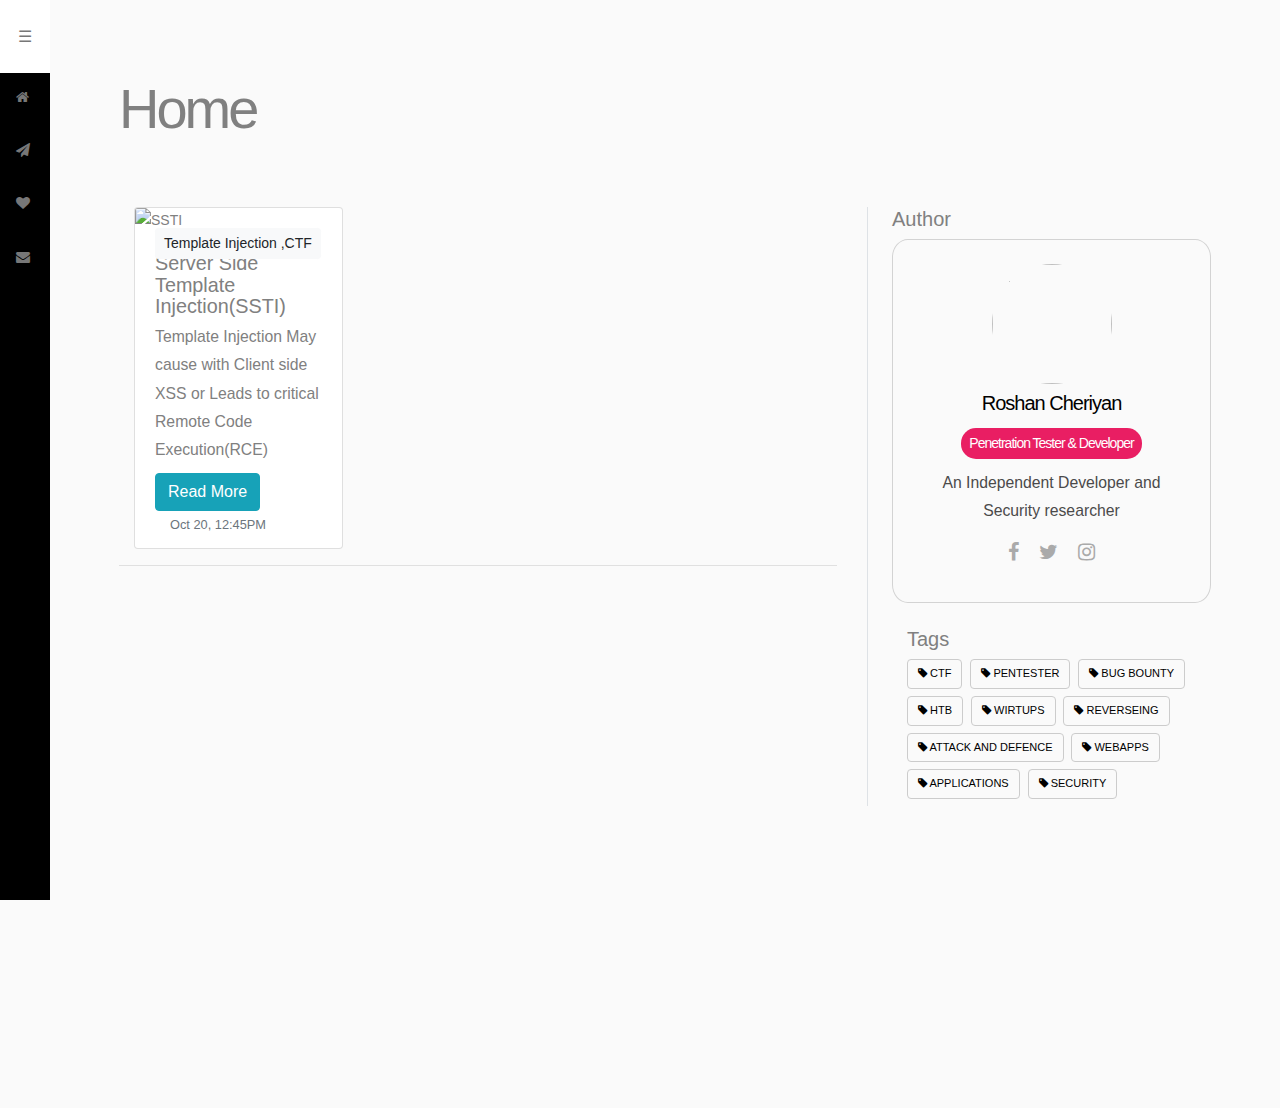
==== index.html @ 0d84dec9 "no the end" ====
<!DOCTYPE html>
<html lang="en">

<head>
    <meta charset="UTF-8">
    <meta name="viewport" content="width=device-width, initial-scale=1.0">
    <title>captain-noob.github.io</title>
    <link rel="stylesheet" href="https://stackpath.bootstrapcdn.com/font-awesome/4.7.0/css/font-awesome.min.css">
    <link rel="stylesheet" href="https://stackpath.bootstrapcdn.com/bootstrap/4.5.2/css/bootstrap.min.css">
    <link rel="stylesheet" href="style.css">
    <link rel="stylesheet" href="index.css">
</head>
<body>
    <div class="primary-nav">
        <button href="#" class="hamburger open-panel nav-toggle">
            <span class="screen-reader-text">Menu</span>
        </button>
        <nav role="navigation" class="menu" style="height: 900px;">
            <a href="#" class="logotype">captain<span>-noob</span></a>
            <div class="overflow-container">
                <ul class="menu-dropdown">
                    <li><a href="#">Home</a><span class="icon"><i class="fa fa-home"></i></span></li>
                    <li class="menu-hasdropdown">
                        <a href="#">Pages</a><span class="icon"><i class="fa fa-paper-plane"></i></span>
                        <label title="toggle menu" for="settings">
                            <span class="downarrow"><i class="fa fa-caret-down"></i></span>
                        </label>
                        <input type="checkbox" class="sub-menu-checkbox" id="settings" />
                        <ul class="sub-menu-dropdown">
                            <li><a href="">Page1</a></li>
                            <li><a href="">page2</a></li>
                            <li><a href="">page3</a></li>
                        </ul>
                    </li>
                    <li><a href="#">Portfolio</a><span class="icon"><i class="fa fa-heart"></i></span></li>
                    <li><a href="#">Contact</a><span class="icon"><i class="fa fa-envelope"></i></span></li>
                </ul>
            </div>
        </nav>
    </div>
    
    <div class="new-wrapper">
        <div id="main">
            <h1 class="ml-5 pt-3">Home</h1>
            <div id="main-contents">

                <div id="content" class="p-4 p-md-5 col-12">
                    <div class="row">
                        <hr>
                        <!-- main content  -->
                        <div class="col-md-8 col-lg-8 col-xl-8">
                            <div class="container">
                                <div class="row">

                                    <!-- //content begins  -->
                                    
                                  <div class="col-12 col-sm-6 col-md-6 col-lg-6  col-xl-4">
                                    <div class="card">
                                        <!-- //image  -->
                                      <img class="card-img" 
                                        src="https://www.we45.com/hubfs/SSTI_Injection_ArticleImage-1.jpg"
                                        alt="SSTI">
                                        <!-- image end  -->
                                      <div class="card-img-overlay">
                                            <!-- //catogary -->
                                            <a href="#" class="btn btn-light btn-sm">Template Injection ,CTF</a>
                                            <!-- //catogary end -->
                                      </div>
                                      <div class="card-body">
                                          <!-- title  -->
                                        <h4 class="card-title">Server Side Template Injection(SSTI)</h4>
                                        <!-- title ends  -->
                                        <!-- descrip -->
                                        <p class="card-text">
                                             Template Injection May cause with Client side XSS or Leads to critical Remote Code Execution(RCE)                                        </p>
                                        <!-- descrip -->
                                        <a href="pages/ssti.html" style="position: absolute;"><button class=" float-right mt-2 btn btn-info">Read More </button></a>
                                      </div>
                                      <div class="card-footer text-muted d-flex justify-content-between bg-transparent border-top-0">
                                          <!-- time  -->
                                        <div class="views  col-12 mt-3">Oct 20, 12:45PM</div> 
                                        <!-- time  -->
                                      </div>
                                    </div>
                                  </div>


                                  <!-- content ends here  -->
                                </div>
                              </div>
                            <div class="m-auto">
                                <hr>
                            </div>
                        </div>
                        <div class="col-md-4  col-lg-4 col-xl-4 ">

                            <div class="border-left pl-4">
                                <!-- author -->
                                <div class="mb-5">

                                    <h5>Author</h5>
                                    <div class="justify-content-center">
                                        <!-- //auther card  -->
                                        <!-- <center> -->
                                            <div class="auth col-12 p-4">
                                                <div class="image">
                                                    <img class=""
                                                        src="https://avatars1.githubusercontent.com/u/56505395?s=460&u=f366affe6ab1dbac50745b0856a464132de1344c&v=4"
                                                        alt="" srcset="">
                                                </div>
                                                <h2 class="mt-2 pb-1">Roshan Cheriyan<br></h2>
                                                <h2 ><span class="p-2">Penetration Tester & Developer</span></h2>
                                                <p>An Independent Developer and Security researcher</p>
                                                <span class="pt-2">
                                                    <ul>
                                                        <li><a href="https://www.facebook.com/roshan.cheriyan.9"><i class="fa fa-facebook" aria-hidden="true"></i></a></li>
                                                        <li><a href="https://twitter.com/captain__noob"><i class="fa fa-twitter" aria-hidden="true"></i></a></li>
                                                        <!-- <li><a href="#"><i class="fa fa-google-plus" aria-hidden="true"></i></a></li> -->
                                                        <!-- <li><a href="#"><i class="fa fa-linkedin" aria-hidden="true"></i></a></li> -->
                                                        <li><a href="https://www.instagram.com/__captain__noob/"><i class="fa fa-instagram" aria-hidden="true"></i></a></li>
                                                    </ul>
                                                </span>
                                            </div>
                                        <!-- </center> -->
                                        <!-- end  -->
                                    </div>
                                    <!-- author end  -->
                                    <!-- tag -->
                                    
                                    <div class="mb-5 mt-4 col-12">
                                        <h5>Tags</h5>
                                        <div class="tagcloud">
                                            <a href="#" class="tag-cloud-link"> <i class="fa fa-tag" aria-hidden="true"></i> CTF</a>
                                            <a href="#" class="tag-cloud-link"> <i class="fa fa-tag" aria-hidden="true"></i> Pentester</a>
                                            <a href="#" class="tag-cloud-link"> <i class="fa fa-tag" aria-hidden="true"></i> Bug Bounty</a>
                                            <a href="#" class="tag-cloud-link"> <i class="fa fa-tag" aria-hidden="true"></i> HTB</a>
                                            <a href="#" class="tag-cloud-link"> <i class="fa fa-tag" aria-hidden="true"></i> Wirtups</a>
                                            <a href="#" class="tag-cloud-link"> <i class="fa fa-tag"  aria-hidden="true"></i> Reverseing</a>
                                            <a href="#" class="tag-cloud-link"> <i class="fa fa-tag"  aria-hidden="true"></i> Attack And Defence</a>
                                            <a href="#" class="tag-cloud-link"> <i class="fa fa-tag"  aria-hidden="true"></i> WebApps</a>
                                            <a href="#" class="tag-cloud-link"> <i class="fa fa-tag"  aria-hidden="true"></i> Applications</a>
                                            <a href="#" class="tag-cloud-link"> <i class="fa fa-tag"  aria-hidden="true"></i> Security</a>
                                        </div>
                                        <!-- tag end  -->
                                    </div>
                                </div>

                                <!-- main content end  -->
                            </div>
                        </div>

                    </div>

                </div>

            </div>
            <script src="https://ajax.googleapis.com/ajax/libs/jquery/3.5.1/jquery.min.js"></script>
            <script src="script.js"></script>
</body>
</html>
---- style.css ----
body {
    font-family: 'Work Sans', sans-serif;
    margin: 0;
    background-color: #eee;
    /* font-family: "Poppins", Arial, sans-serif;
    font-size: 14px;
    line-height: 1.8;
    font-weight: normal;
    background: #fafafa;
    color: gray; */
  }
  
  /* Layout */
  
  #container {
    padding: 0;
    margin: 0;
    background-color: #fff;
  }
  
  #main {
    padding: 4% 1.5em;
    /* max-width: 75em; */
    max-width: 100%;
    margin: 0 auto;
    padding-top: 5%;
  }
  
  #header {
    padding: 1.5em;
    margin: 0 0 1em 0;
    background-color: #eee;
  }
  
  #footer {
    padding: 1.5em;
    margin: 2em 0 0 0;
    background-color: #eee;
  
  }
  
  
  /* Menu Styles */
  
  .primary-nav {
      position: fixed;
      z-index: 999;
  }
  
  .menu {
      position: relative;
  }
  
  .menu ul {
    margin: 0;
    padding: 0;
    list-style: none;
      
  }
  
  .open-panel {
    border: none;
    background-color:#fff;
    padding: 0;
  }
  
  .hamburger {
      background: #fff;
      position: relative;
      display: block;
      text-align: center;
      padding: 13px 0;
      width: 50px;
    height: 73px;
      left: 0;
    top: 0;
      z-index: 1000;
    cursor: pointer;
  }
  
  .hamburger:before {
      content:"\2630"; /* hamburger icon */
      display: block;
    color: #000;
    line-height: 32px;
    font-size: 16px;
  }
  
  .openNav .hamburger:before {
      content:"\2715"; /* close icon */
      display: block;
    color: #000;
    line-height: 32px;
    font-size: 16px;
  }
  
  .hamburger:hover:before {
    color: #777;
  }
  
  .primary-nav .menu li {
      position: relative;
  }
  
  .menu .icon {
      position: absolute;
      top: 12px;
      right: 10px;
      pointer-events: none;
    width: 24px;
    height: 24px;
    color: #fff;
  }
  
  .menu,
  .menu a,
  .menu a:visited {
    color: #aaa;
    text-decoration: none!important;
      position: relative;
  }
  
  .menu a {
    display: block;
    white-space: nowrap;
    padding: 1em;
    font-size: 14px;
  }
  
  .menu a:hover {
      color: #fff;
  }
  
  .menu {
      margin-bottom: 3em;
  }
  
  .menu-dropdown li .icon {
      color: #777;
  }
  
  .menu-dropdown li:hover .icon {
      color: #fff;
  }
  
  
  
  .menu label {
    margin-bottom: 0;
    display: block;
  }
  
  .menu label:hover {
    cursor: pointer;
  }
  
  .menu input[type="checkbox"] {
    display: none;
  }
  
  input#menu[type="checkbox"] {
    display: none;
  }
  
  
  
  
  
  
  .sub-menu-dropdown {
      display: none;
  }
  
  .new-wrapper {
      position: absolute;
      left: 50px;
    width: calc(100% - 50px);
    transition: transform .45s cubic-bezier(0.77, 0, 0.175, 1);
  }
  
  #menu:checked + ul.menu-dropdown {
      
          left: 0;
      -webkit-animation: all .45s cubic-bezier(0.77, 0, 0.175, 1);
              animation: all .45s cubic-bezier(0.77, 0, 0.175, 1);
  }
  
  .sub-menu-checkbox:checked + ul.sub-menu-dropdown {
      display: block!important;
      -webkit-animation: grow .45s cubic-bezier(0.77, 0, 0.175, 1);
              animation: grow .45s cubic-bezier(0.77, 0, 0.175, 1);
  }
  
  
  .openNav .new-wrapper {
    position: absolute;
    transform: translate3d(200px, 0, 0);
    width: calc(100% - 250px);
    transition: transform .45s cubic-bezier(0.77, 0, 0.175, 1);
  }
  
  
  .downarrow {
    background: transparent;
      position: absolute;
      right: 50px;
      top: 12px;
    color: #777;
    width: 24px;
    height: 24px;
    text-align: center;
    display: block;
  }
  
  .downarrow:hover {
    color: #fff;
  }
  
  .menu {
      position: absolute;
      display: block;
      left: -200px;
    top: 0;
      width: 250px;
    transition: all 0.45s cubic-bezier(0.77, 0, 0.175, 1);
    background-color: #000;
      z-index: 999;
  }
  
  .menu-dropdown {
    top: 0;
    overflow-y: auto;
  }
  
  .overflow-container {
    position: relative;
    height: calc(100vh - 73px)!important;
    overflow-y: auto;
    border-top: 73px solid #fff;
    z-index: -1;
    display:block;
  }
  
  .menu a.logotype {
    position: absolute!important;
    top: 11px;
    left: 55px;
    display: block;
    font-family: 'Work Sans', sans-serif;
    text-transform: uppercase;
    /* font-weight: 800; */
    color: #000;
    font-size: 21px;
    padding: 10px;
  }
  
  .menu a.logotype span {
    font-weight: 400;
  }
  
  .menu a.logotype:hover {
    color: #777;
  }
  
  .sub-menu-dropdown {
      background-color: #333;
  }
  
  .menu:hover {
      position: absolute;
      left: 0;
      top: 0;
  }
  
  .openNav .menu:hover {
      position: absolute;
      left: -200px;
      /* top 73px; */
  }
  
  .openNav .menu {
    /* top 73px; */
          transform: translate3d(200px, 0, 0);
      transition: transform .45s cubic-bezier(0.77, 0, 0.175, 1);
  }
      
      /* label.hamburger {
          display: none;
      } */
  
  
  
  
  
  
  
  
  
  
  
  
  
  /* look and feel only, not needed for core menu*/
  
  @-webkit-keyframes grow {
      
    0% {
      display: none;
      opacity: 0;
    }
    50% {
      display: block;
      opacity: 0.5;
    }
    100% {
      opacity: 1;
    }
      
  }
  
  @keyframes grow {
      
    0% {
      display: none;
      opacity: 0;
    }
    50% {
      display: block;
      opacity: 0.5;
    }
    100% {
      opacity: 1
    }
      
  }
  
  
  
  
  
  
  
  
  
  
  /* Text meant only for screen readers. */
  
  .screen-reader-text {
    clip: rect(1px, 1px, 1px, 1px);
    position: absolute !important;
    height: 1px;
    width: 1px;
    overflow: hidden;
  }
  
  .screen-reader-text:focus {
    background-color: #f1f1f1;
    border-radius: 3px;
    -webkit-box-shadow: 0 0 2px 2px rgba(0, 0, 0, 0.6);
            box-shadow: 0 0 2px 2px rgba(0, 0, 0, 0.6);
    clip: auto !important;
    color: #21759b;
    display: block;
    font-size: 14px;
    font-size: 0.875rem;
    /* font-weight: bold; */
    height: auto;
    left: 5px;
    line-height: normal;
    padding: 15px 23px 14px;
    text-decoration: none;
    top: 5px;
    width: auto;
    z-index: 100000;
    /* Above WP toolbar. */
  }
  
  
  
  
  
  
  
  
  
  
  
  /* Resposive Typography */
  
  
  body,
  button,
  input,
  select,
  optgroup,
  textarea {
    /* font-family: "Poppins", Arial, sans-serif; */
    font-size: 14px;
    line-height: 1.8;
    /* font-weight: normal; */
    background: #fafafa;
    color: gray;
  }
  
  h1, h2, h3, h4, h5, h6 {
      clear: both;
    /* font-weight: 800; */
  }
  
  dfn, cite, em, i {
      font-style: italic;
  }
  
  blockquote {
      margin: 0 1.5em;
  }
  
  address {
      margin: 0 0 1.5em;
  }
  
  pre {
      background: #eee;
      font-family: "Courier 10 Pitch", Courier, monospace;
      font-size: 15px;
      font-size: 0.9375rem;
      line-height: 1.6;
      margin-bottom: 1.6em;
      max-width: 100%;
      overflow: auto;
      padding: 1.6em;
  }
  
  code, kbd, tt, var {
      font-family: Monaco, Consolas, "Andale Mono", "DejaVu Sans Mono", monospace;
      font-size: 15px;
      font-size: 0.9375rem;
  }
  
  abbr, acronym {
      border-bottom: 1px dotted #666;
      cursor: help;
  }
  
  mark, ins {
      background: #fff9c0;
      text-decoration: none;
  }
  
  big {
      font-size: 125%;
  }
  
  .light {
      color:#ddd;
  }
  
  /* strong {
      /* font-weight: 600; */
  /* } */
  
  cite,
  em,
  i {
      font-style: italic;
  }
  
  p.big {
      font-size: 140%;
      line-height: 1.3em;
  }
  
  p.small {
      font-size: 80%;
      }
  
  blockquote {
      display:block;
      margin: 1em 20px;
      padding: 0 1em;
      position:relative;
  }
  
  /* blockquote:before {
  
  } */
  
  blockquote cite,
  blockquote em,
  blockquote i {
      font-style: italic;
  }
  
  abbr,
  acronym {
      border-bottom: 1px dotted #666;
      cursor: help;
  }
  
  sup,
  sub {
      height: 0;
      line-height: 1;
      vertical-align: baseline;
      position: relative;
  }
  
  sup {
      bottom: 1ex;
  }
  
  sub {
      top: .5ex;
  }
  
  
  p {
      font-size: 1em;
      margin: 0 0 2em 0;
  }
  
  article:last-of-type, p:last-of-type {
      margin-bottom: 0;
  }
  
  p.intro {
      font-size:1.25em;
      line-height: 1.5;
      /* font-weight:300; */
       margin: 0 0 1.5em 0;
  }
  
  h1, h2 {
      letter-spacing: -1px;
  }
  
  h1, .h1, h2, .h2, h3, .h3, h4, .h4 {
    margin: 0 0 0.5em 0;
    line-height: 1.1;
  }
  
  h1, .h1 {font-size: 2.074em;}
  
  h2, .h2 {font-size: 1.728em;}
  
  h3, .h3 {font-size: 1.44em;}
  
  h4, .h4 {font-size: 1.2em;}
  
  
  
  /* Medium Screen Typography - Scale: 1.333 Perfect Fourth (thanks http://type-scale.com/)  */
  
  @media screen and (min-width: 42em) {
  
      h1, .h1 { letter-spacing: -2px; }
  
      h1, .h1 {font-size: 3.157em;}
  
      h2, .h2 {font-size: 2.369em;}
  
      h3, .h3 {font-size: 1.777em;}
  
      h4, .h4 {font-size: 1.333em;}
  
      p { font-size:1.0625em; }
  
      p.intro { font-size:1.3em; }
  
  }
  
  
  /* Large Screen Typography  - Scale: 1.414 Augmented Fourth (thanks http://type-scale.com/)  */
  
  @media screen and (min-width: 72em) {
  
      h1 { letter-spacing: -3px; }
  
      h1, .h1 { margin-bottom: 0.35em; font-size: 3.998em; }
  
      h2, .h2  { font-size: 2.827em; }
  
      h3, .h3 { font-size: 1.999em; }
  
      h4, .h4 { font-size: 1.414em; }
  
      p { font-size:1.125em; }
  
      p.intro { font-size:1.4em; }
  
  }
  
  
  
  
/* //adding my  */
.auth{
    text-align:center;
    border: 1px solid lightgray;
    padding: 10px;
    border-radius: 5%;
    margin:0 auto;
    margin-right: 5%;
    /* transform:translate(-50%,-50%); */
  }
  .auth .image {
    width:120px;
    height:120px;
    margin:0 auto;
    border-radius:50%;
    overflow:hidden;
    
  }
  .auth .image img{
    height: 100%;
    width: 100%;
  }
  .auth h2{
    font-size: 20px;
    color: #000;
  }
  .auth h2 span{
    font-size: 14px;
    background:#e91e63;
    color:#fff;
    display:inline-block;
    padding:4px 10px;
    border-radius:15px;
  }

  .auth  p {
    color:#4b4a4a;
    text-align: center;
}
 .auth span {
  display:inline-flex;
}

  .auth  ul {
    margin:0;
    padding:0;
}

.auth ul li {
  list-style:none;
  float:left;
}

.auth  ul li a {
  display:block;
  color:#aaa;
  margin:0 10px;
  font-size:20px;
  transition:0.5s;
  text-align:center;
}
.auth ul li:hover a {
  color:#e91e63;
  transform:rotateY(360deg);
}  
#content {
    width: 100%;
    padding: 0;
    min-height: 100vh;
    -webkit-transition: all 0.3s;
    -o-transition: all 0.3s;
    transition: all 0.3s; 
}


.tagcloud a {
    text-transform: uppercase;
    display: inline-block;
    padding: 4px 10px;
    margin-bottom: 7px;
    margin-right: 4px;
    border-radius: 4px;
    color: #000;
    border: 1px solid #ccc;
    font-size: 11px; 
}
.tagcloud a:hover {
  border-color: #fc7fb2;
  background: #fc7fb2;
  color: #fff; 
  text-decoration : none;
}
---- index.css ----
.card-img {
    border-bottom-left-radius: 0px;
    border-bottom-right-radius: 0px;
  }
  
  .card-title {
    margin-bottom: 0.3rem;
  }
  
  .cat {
    display: inline-block;
    margin-bottom: 1rem;
  }
  
  .fa-users {
    margin-left: 1rem;
  }
  
  .card-footer {
    font-size: 0.8rem;
  }
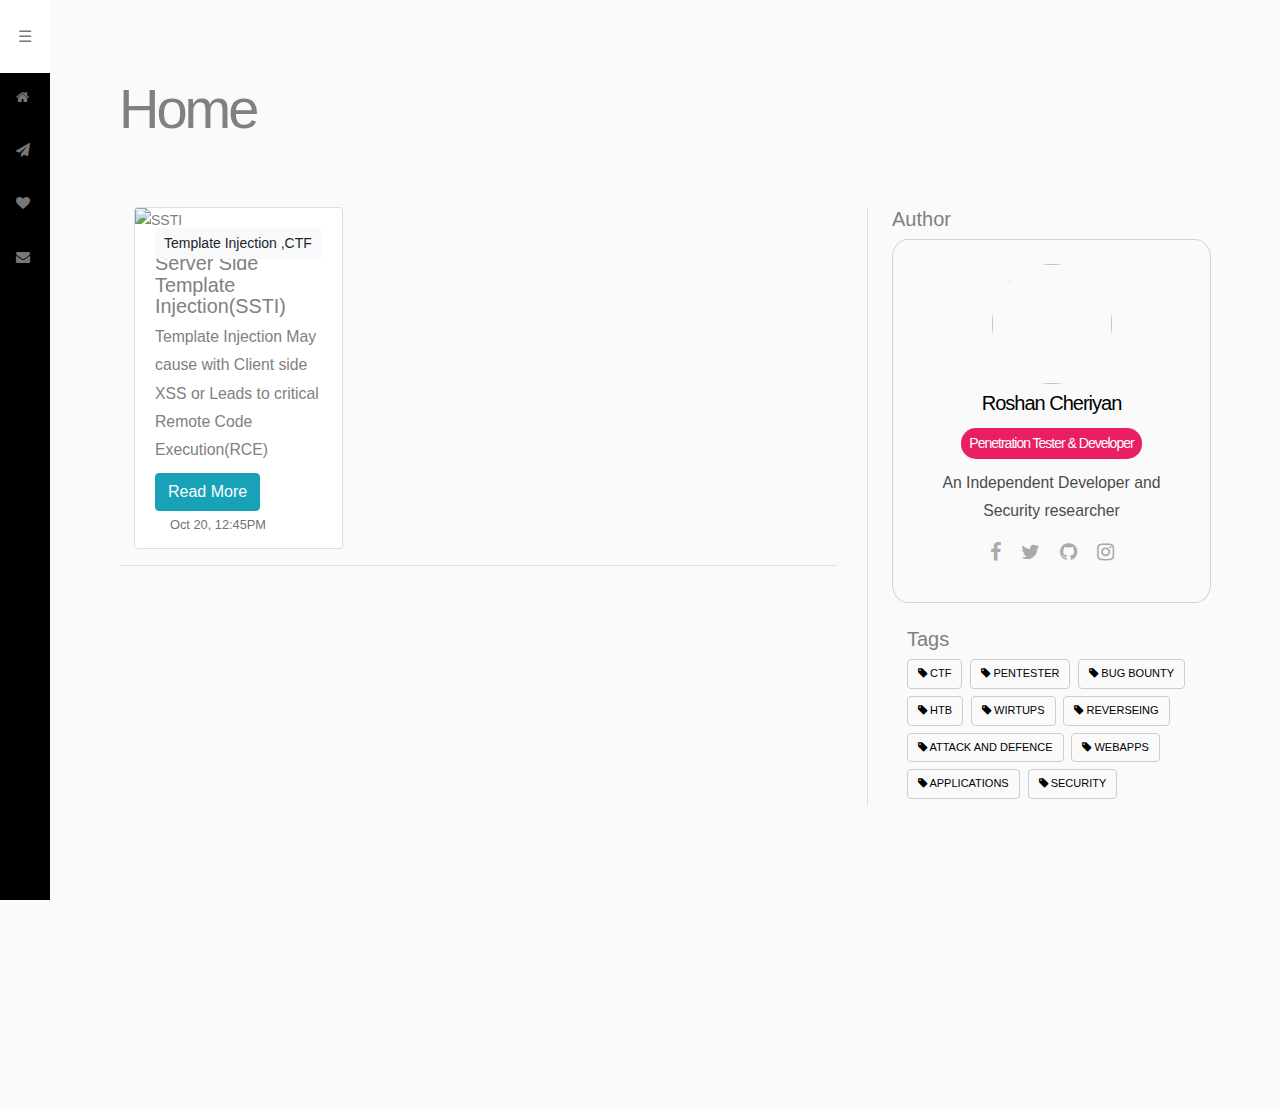
==== commit 03e3638f: "Signed-off-by: captain-noob <roshanqwerty51@gmail.com>" ====
--- a/index.html
+++ b/index.html
@@ -74,7 +74,7 @@
                                         <p class="card-text">
                                              Template Injection May cause with Client side XSS or Leads to critical Remote Code Execution(RCE)                                        </p>
                                         <!-- descrip -->
-                                        <a href="pages/ssti.html" style="position: absolute;"><button class=" float-right mt-2 btn btn-info">Read More </button></a>
+                                        <a href="pages/ssti.html" style="position: absolute;"><button class=" float-right mt-2 btn btn-info">Read More</button></a>
                                       </div>
                                       <div class="card-footer text-muted d-flex justify-content-between bg-transparent border-top-0">
                                           <!-- time  -->
@@ -115,7 +115,7 @@
                                                     <ul>
                                                         <li><a href="https://www.facebook.com/roshan.cheriyan.9"><i class="fa fa-facebook" aria-hidden="true"></i></a></li>
                                                         <li><a href="https://twitter.com/captain__noob"><i class="fa fa-twitter" aria-hidden="true"></i></a></li>
-                                                        <!-- <li><a href="#"><i class="fa fa-google-plus" aria-hidden="true"></i></a></li> -->
+                                                        <li><a href="https://github.com/captain-noob"><i class="fa fa-github" aria-hidden="true"></i></a></li>
                                                         <!-- <li><a href="#"><i class="fa fa-linkedin" aria-hidden="true"></i></a></li> -->
                                                         <li><a href="https://www.instagram.com/__captain__noob/"><i class="fa fa-instagram" aria-hidden="true"></i></a></li>
                                                     </ul>
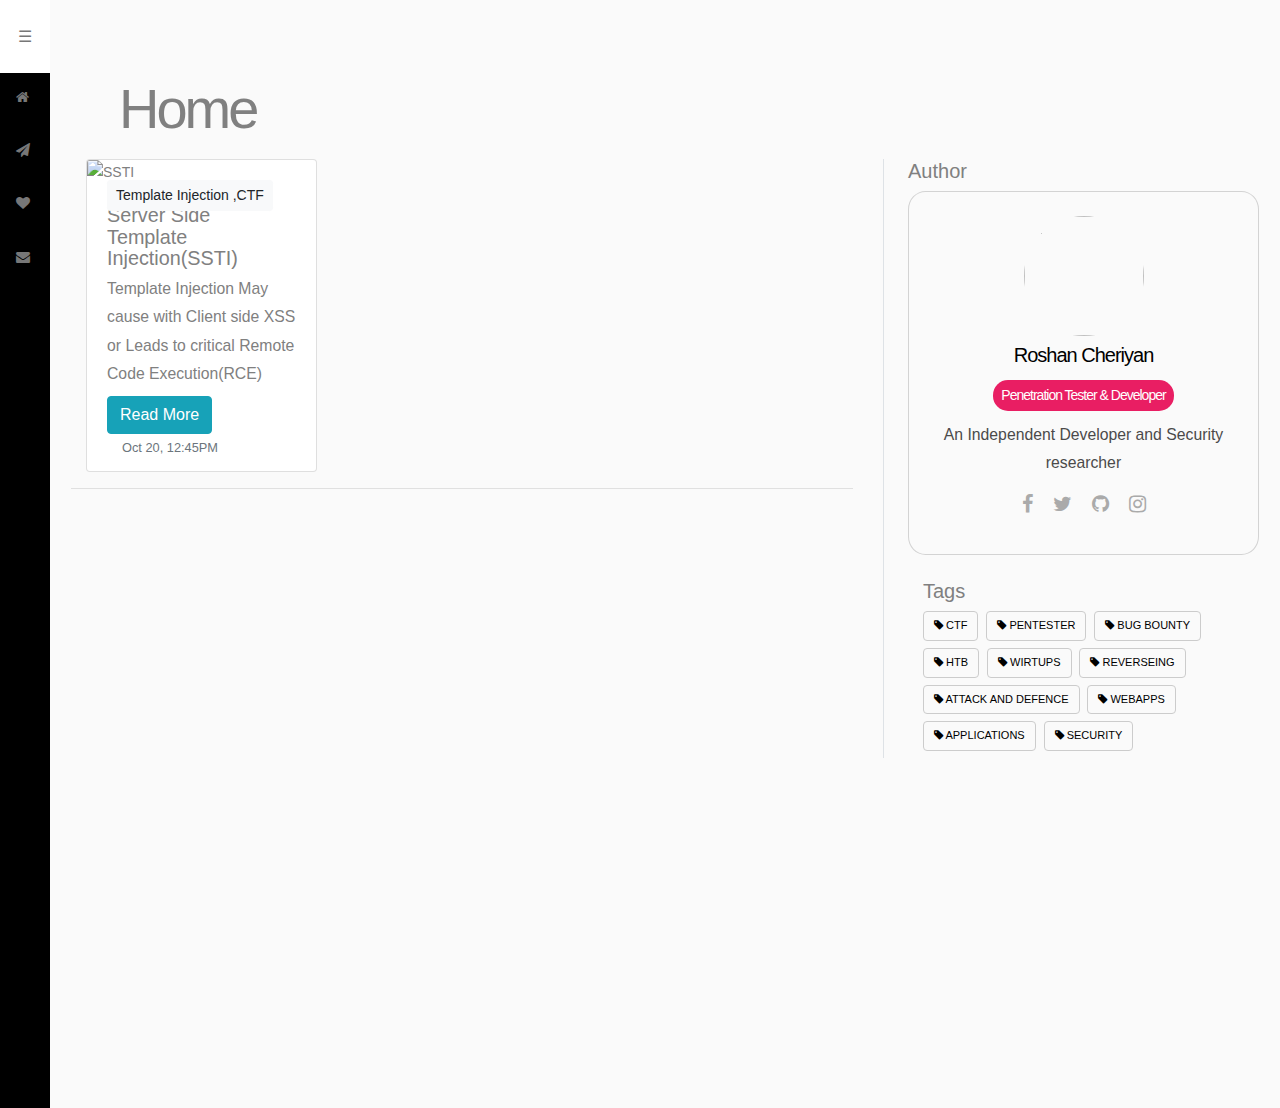
==== commit b8a02102: "update correction" ====
--- a/index.html
+++ b/index.html
@@ -15,7 +15,7 @@
         <button href="#" class="hamburger open-panel nav-toggle">
             <span class="screen-reader-text">Menu</span>
         </button>
-        <nav role="navigation" class="menu" style="height: 900px;">
+        <nav role="navigation" class="menu" style="height: 2000px;">
             <a href="#" class="logotype">captain<span>-noob</span></a>
             <div class="overflow-container">
                 <ul class="menu-dropdown">
@@ -44,7 +44,7 @@
             <h1 class="ml-5 pt-3">Home</h1>
             <div id="main-contents">
 
-                <div id="content" class="p-4 p-md-5 col-12">
+                <div id="content" class="col-12">
                     <div class="row">
                         <hr>
                         <!-- main content  -->
@@ -54,7 +54,7 @@
 
                                     <!-- //content begins  -->
                                     
-                                  <div class="col-12 col-sm-6 col-md-6 col-lg-6  col-xl-4">
+                                  <div class="col-12 col-sm-12 col-md-6 col-lg-6 col-xl-4">
                                     <div class="card">
                                         <!-- //image  -->
                                       <img class="card-img" 
